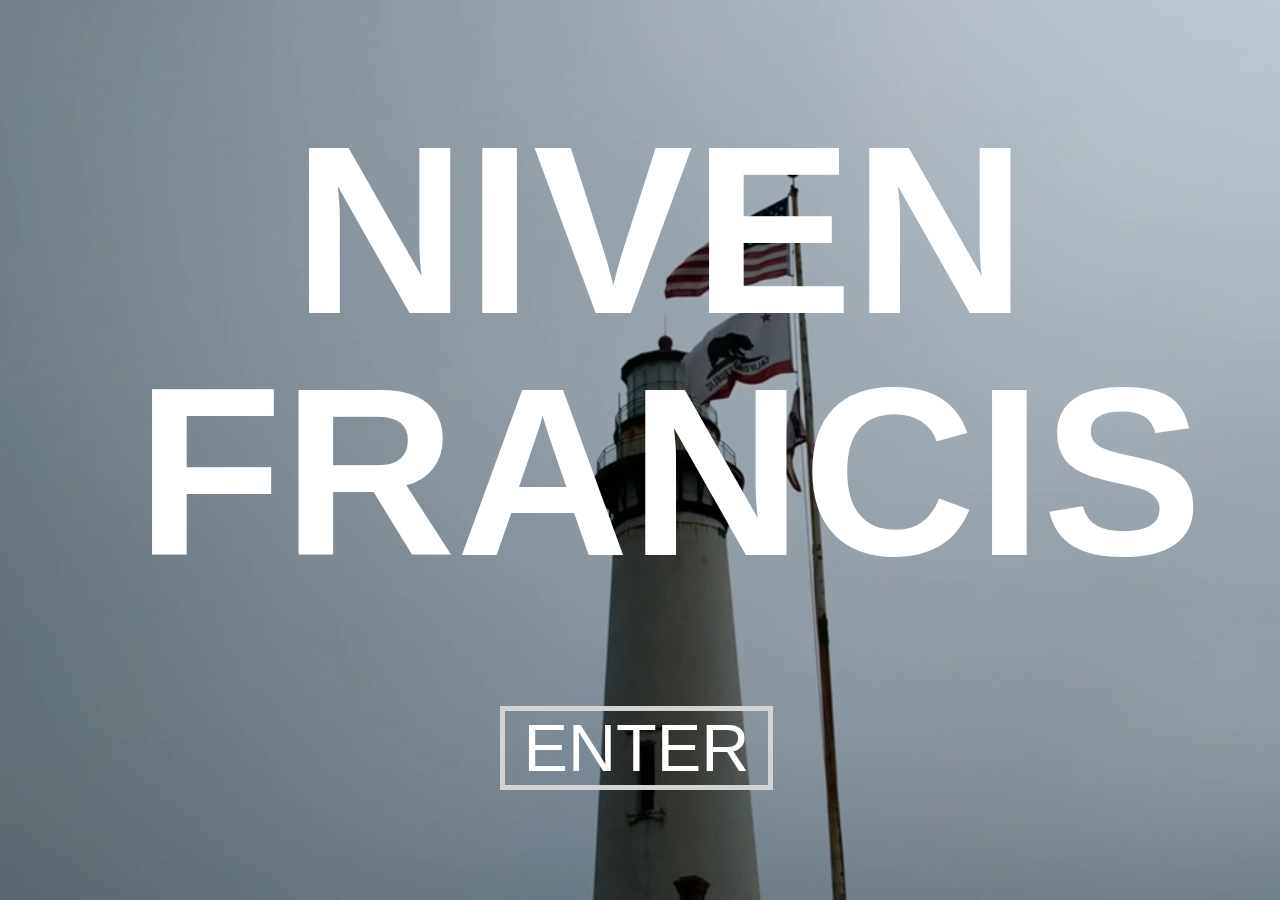
==== index.html @ 27ca5911 "mobile phone paralax" ====
<!DOCTYPE html>
<html>
<head>
<meta charset="ISO-8859-1">
<meta http-equiv="Cache-control" content="no-cache">
<link href="styles.css" type="text/css" rel="stylesheet" />
<title>Nivsite</title>
</head>
<body>

<div id="home" class="home_container">
	<div id="intro" class="fadein">
	
		<div class="h1">
			<div id="niven" class="names">NIVEN</div> <div id="francis" class="names">FRANCIS</div>
	
			<div id="enter" class="enter" onclick="fadeout_main()">
				<span style='border:5px #D3D3D3 solid;'>&nbspENTER&nbsp</span>
			</div>
		
		</div>
	
	</div>
	
<div class="fullscreen-bg">
	    <video loop muted autoplay class="fullscreen-bg__video">
	        <source src="media/background.mp4" type="video/mp4">
	    </video>
	</div>
</div>

<script src="http://code.jquery.com/jquery-1.11.0.min.js"></script>
<script>
$(document).ready(function() {
	$('#enter').css({
        left: -0.1 * 850 + window.innerWidth/2 - 55,
        top: -0.1 * 400 + window.innerHeight/2 + 300
    });
    $('#niven').css({
        left: -0.02 * 850 + window.innerWidth/2 - 330,
        top: -0.02 * 400 + window.innerHeight/2 - 350
    });
    $('#francis').css({
        left: -0.04 * 850 + window.innerWidth/2 - 470,
        top: -0.04 * 400 + window.innerHeight/2 - 100
    });
    
    if(detectmob()) {
	    if (window.DeviceOrientationEvent) {
	    	var niven = document.getElementById("niven");
	    	niven.style.fontSize = "130pt";
	    	
	    	var francis = document.getElementById("francis");
	    	francis.style.fontSize = "130pt";
	    	
	    	var enter = document.getElementById("enter");

	    	function handleOrientation(event) {
	    	  var x = event.beta;  // In degree in the range [-180,180]
	    	  var y = event.gamma; // In degree in the range [-90,90]

	    	  // Because we don't want to have the device upside down
	    	  // We constrain the x value to the range [-90,90]
	    	  if (x >  45) { x =  45};
	    	  if (x < -45) { x = -45};

	    	  // To make computation easier we shift the range of 
	    	  // x and y to [0,180]
	    	  x += 90;
	    	  y += 90;

	    	  niven.style.top  = (window.innerWidth*x/800 + 270) + "px";
	    	  niven.style.left = (window.innerHeight*y/800 + 100) + "px";
	    	  
	    	  francis.style.top  = (window.innerWidth*x/500 + 350) + "px";
	    	  francis.style.left = (window.innerHeight*y/500 - 100) + "px";
	    	  
	    	  enter.style.top  = (window.innerWidth*x/180 + 250) + "px";
	    	  enter.style.left = (window.innerHeight*y/180 - 370) + "px";
	    	}

	    	window.addEventListener('deviceorientation', handleOrientation);
	    }
    }
});

$(document).bind('mousemove', function(e){
	if(!detectmob()) {
	    $('#enter').css({
	        left: -0.1 * e.pageX + window.innerWidth/2 - 55,
	        top: -0.1 * e.pageY + window.innerHeight/2 + 300
	    });
	    $('#niven').css({
	        left: -0.02 * e.pageX + window.innerWidth/2 - 330,
	        top: -0.02 * e.pageY + window.innerHeight/2 - 350
	    });
	    $('#francis').css({
	        left: -0.04 * e.pageX + window.innerWidth/2 - 470,
	        top: -0.04 * e.pageY + window.innerHeight/2 - 100
	    });
	}
});

document.onkeydown = function() {
	if (event.keyCode == 13 || event.keyCode == 32) {
		fadeout_main();
	}
}

function fadeout_main() {
	document.getElementById("intro").style.animation = "fadeout 1s";
	setTimeout(loadMain, 900);
}

function loadMain() {
	var toChange = document.getElementById("intro");
	toChange.className = "container";
	document.getElementById("intro").style.animation = "fadein_transparent 1s";
	show_home();
}

function show_home() {
	var toChange = document.getElementById("intro");
	if(detectmob()) {
		toChange.innerHTML = '<div class="header_mobile" onclick="show_home()"><b>HOME</b></div> | ';
		toChange.innerHTML += '<div class="header_mobile" onclick="show_media()">MEDIA</div> | ';
		toChange.innerHTML += '<div class="header_mobile" onclick="show_about()">ABOUT</div>';
	}
	else if(!detectmob()) {
		toChange.innerHTML = '<div class="header" onclick="show_home()"><b>HOME</b></div> | ';
		toChange.innerHTML += '<div class="header" onclick="show_media()">MEDIA</div> | ';
		toChange.innerHTML += '<div class="header" onclick="show_about()">ABOUT</div>';
	}
	toChange.innerHTML += '<br><hr>';
	toChange.innerHTML += '<div id="inner" class="inner_text"></div>';
	
	document.getElementById("intro").style.opacity = 0.8;
	document.title = "Nivsite Home";
	
	var toChange = document.getElementById("inner");
	jQuery("#inner").load('WebContent/home.html');
}

function show_media() {
	var toChange = document.getElementById("intro");
	if(detectmob()) {
	toChange.innerHTML = '<div class="header_mobile" onclick="show_home()">HOME</div> | ';
	toChange.innerHTML += '<div class="header_mobile" onclick="show_media()"><b>MEDIA</b></div> | ';
	toChange.innerHTML += '<div class="header_mobile" onclick="show_about()">ABOUT</div>';
	}
	else if(!detectmob()) {
		toChange.innerHTML = '<div class="header" onclick="show_home()">HOME</div> | ';
		toChange.innerHTML += '<div class="header" onclick="show_media()"><b>MEDIA</b></div> | ';
		toChange.innerHTML += '<div class="header" onclick="show_about()">ABOUT</div>';
	}
	toChange.innerHTML += '<br><hr>';
	toChange.innerHTML += '<div id="inner" class="inner_text"></div>';
	
	document.getElementById("intro").style.opacity = 1;
	document.title = "Nivsite Media";
	
	var toChange = document.getElementById("inner");
	jQuery("#inner").load('WebContent/media.html');
}

function show_about() {
	var toChange = document.getElementById("intro");
	if(detectmob()) {
		toChange.innerHTML = '<div class="header_mobile" onclick="show_home()">HOME</div> | ';
		toChange.innerHTML += '<div class="header_mobile" onclick="show_media()">MEDIA</div> | ';
		toChange.innerHTML += '<div class="header_mobile" onclick="show_about()"><b>ABOUT</b></div>';
	}
	else if(!detectmob()) {
		toChange.innerHTML = '<div class="header" onclick="show_home()">HOME</div> | ';
		toChange.innerHTML += '<div class="header" onclick="show_media()">MEDIA</div> | ';
		toChange.innerHTML += '<div class="header" onclick="show_about()"><b>ABOUT</b></div>';
	
	}
	toChange.innerHTML += '<br><hr>';
	toChange.innerHTML += '<div id="inner" class="inner_text"></div>';
	
	document.getElementById("intro").style.opacity = 0.8;
	document.title = "Nivsite About";
	
	var toChange = document.getElementById("inner");
	jQuery("#inner").load('WebContent/about.html');
}

function detectmob() { 
	 if( navigator.userAgent.match(/Android/i)
	 || navigator.userAgent.match(/webOS/i)
	 || navigator.userAgent.match(/iPhone/i)
	 || navigator.userAgent.match(/iPad/i)
	 || navigator.userAgent.match(/iPod/i)
	 || navigator.userAgent.match(/BlackBerry/i)
	 || navigator.userAgent.match(/Windows Phone/i)
	 ){
	    return true;
	  }
	 else {
	    return false;
	  }
}

</script>

</body>
</html>
---- styles.css ----
@CHARSET "ISO-8859-1";

body {
	background-image: url("media/background.png");
	background-color: black;
}

#background {
    width: 100%; 
    height: 100%; 
    position: fixed; 
    left: 0px; 
    top: 0px; 
    z-index: -1; /* Ensure div tag stays behind content; -999 might work, too. */
}

.stretch {
    width:100%;
    height:100%;
}

.h1 {
	padding-top: 150px;
	text-align: center;
	font-family:Helvetica;
	color: #eaeaea;
	font-size: 180pt;
	font-weight: bold;
}

.names {
	font-size: 180pt;
	color: #ffffff;
	position: absolute;
}

.enter {
	color: #ffffff;
	position: absolute;
	text-align: center;	
	font-family:Arial, Helvetica, sans-serif;
	font-size: 50pt;
	height: 10px;
	/*animation: fading 3s infinite;*/
	font-weight: normal;
	cursor:pointer;
}

.fadein {
	animation: fadein 1s;
}

.li {
	color:red;
}

img.top {
    float:right;
}

.info {
	float: left;
}

@keyframes fading {
	0%{opacity:0}
	50%{opacity:1}
	100%{opacity:0}
}

@keyframes fadein_transparent {
	from {opacity:0} to {opacity:0.8}
}

@keyframes fadein {
	from {opacity:0} to {opacity:1}
}

@keyframes fadeout {
	from {opactiy:1} to {opacity:0}
}

.fullscreen-bg {
    position: fixed;
    top: 0;
    right: 0;
    bottom: 0;
    left: 0;
    overflow: hidden;
    z-index: -100;
}

.fullscreen-bg__video {
    position: absolute;
    top: 0;
    left: 0;
    width: 100%;
    height: 100%;
}


.parent {
	text-align: center;
	font-family: Courier New;
}

.parent > ul {
	display: inline-block;
}

ul {
	text-decoration: none;
	list-style: none;
	padding: 0;
	margin: 0;
}

a {
	color: inherit; /* blue colors for links too */
	text-decoration: inherit; /* no underline */
}

.inner_text {
	color: black;
	margin: auto;
	font-family: "Trebuchet MS", Helvetica, sans-serif;
}

.header {
	display: inline;
	cursor: pointer;
}

.header_mobile {
	display: inline;
	cursor: pointer;
	font-size: 50px;
	padding: 20px;
}

@media (min-aspect-ratio: 16/9) {
  .fullscreen-bg__video {
    width: 100%;
    height: auto;
  }
}

@media (max-aspect-ratio: 16/9) {
  .fullscreen-bg__video {
    width: auto;
    height: 100%;
  }
}

.container {
	overflow: hidden;
	margin: auto;
	border: 5px rgba(255, 255, 255, .5);
	background-color: #f2f2f2;
	opacity: 0.8;
	padding: 20px;
    border-width: 5px;
    width: 1060px;
    text-align: center;
    font-family: Monospace;
    font-size: 20px;
}

.home_container {
    width: 1060px;
    margin: auto;
}
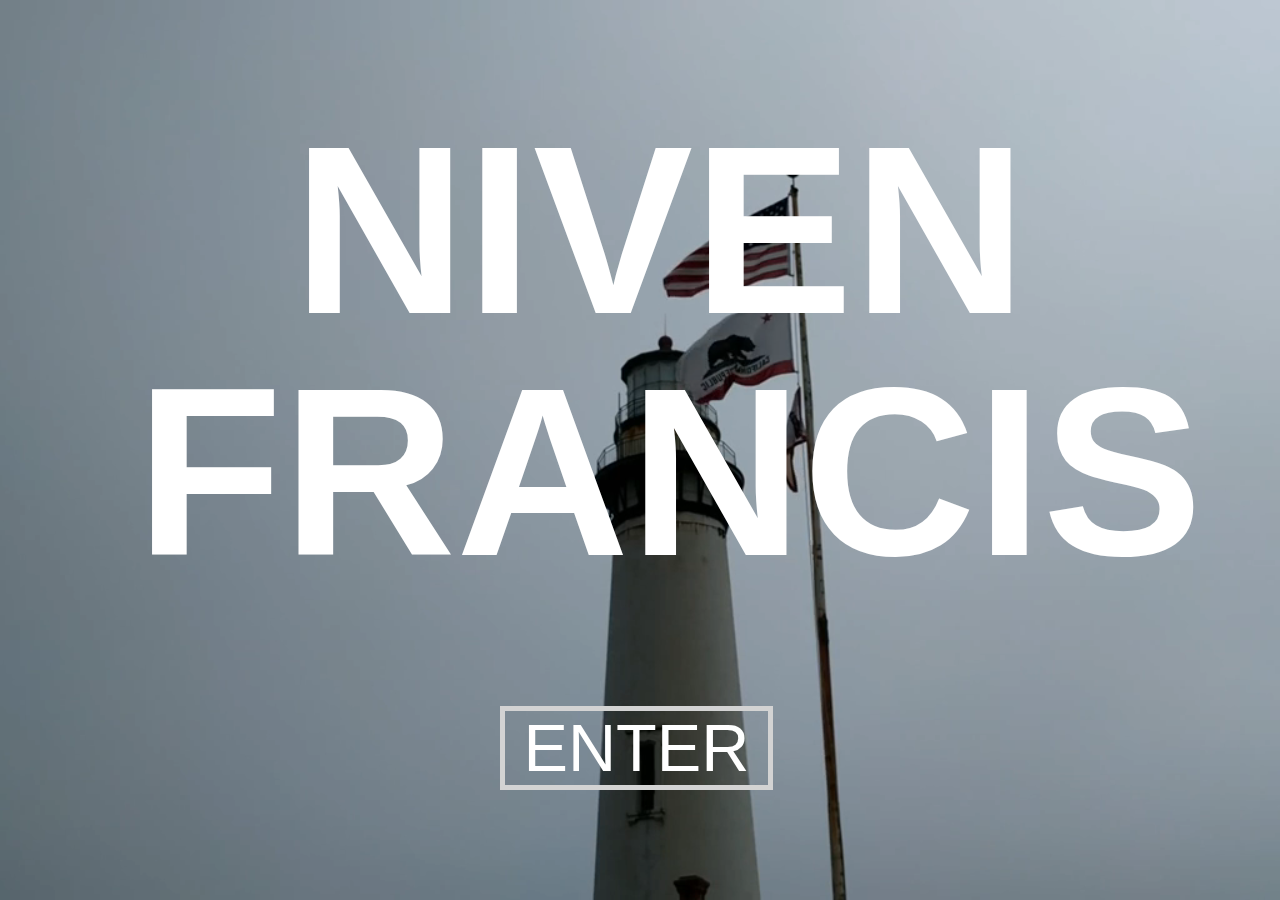
==== commit 11b200c3: "mobile phone paralax" ====
--- a/index.html
+++ b/index.html
@@ -61,8 +61,11 @@
 
 	    	  // Because we don't want to have the device upside down
 	    	  // We constrain the x value to the range [-90,90]
-	    	  if (x >  45) { x =  45};
-	    	  if (x < -45) { x = -45};
+	    	  if (x >  90) { x =  90};
+	    	  if (x < -90) { x = -90};
+	    	  
+	    	  if (y >  45) { y =  45};
+	    	  if (y < -45) { y = -45};
 
 	    	  // To make computation easier we shift the range of 
 	    	  // x and y to [0,180]
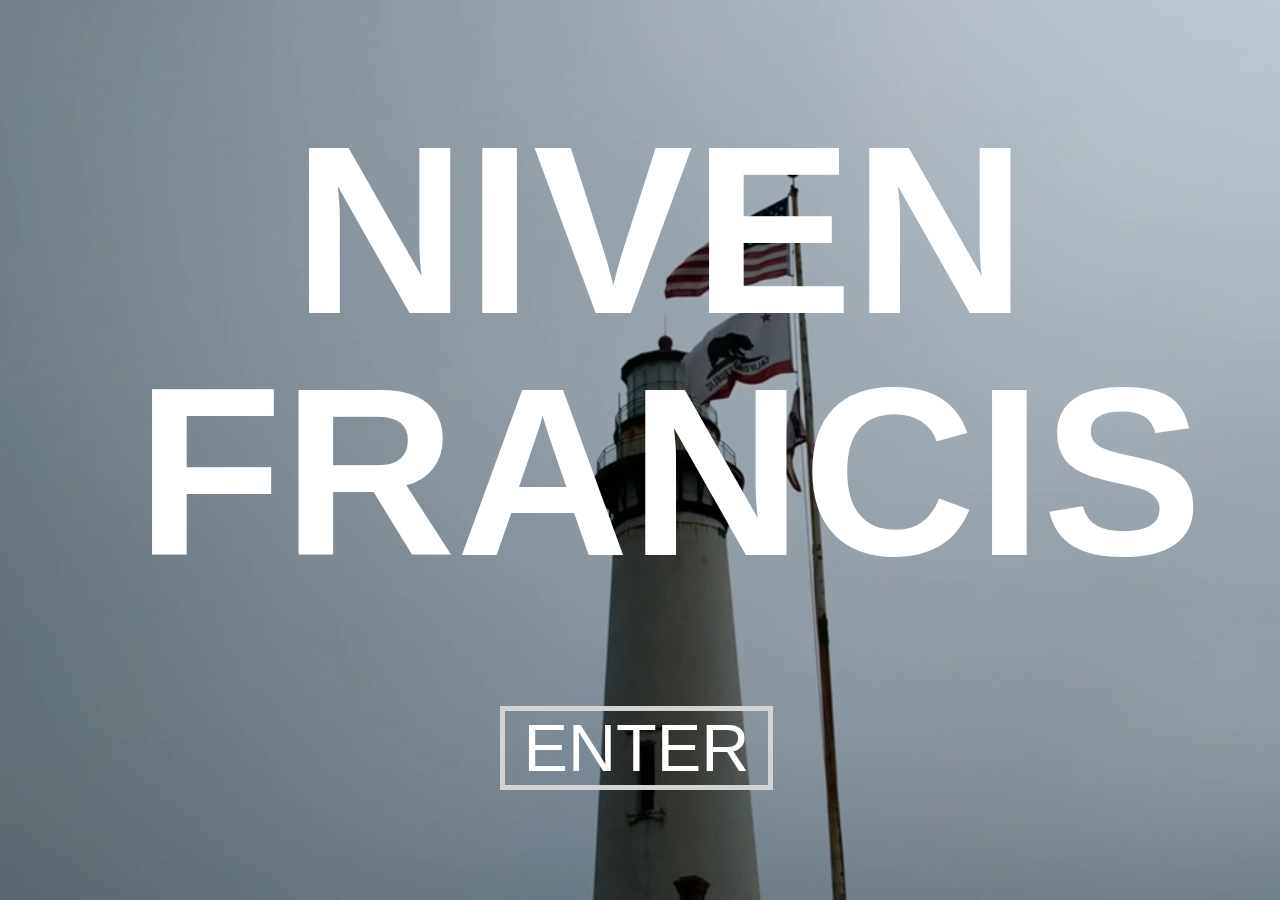
==== commit bae02a59: "favicons added" ====
--- a/index.html
+++ b/index.html
@@ -5,6 +5,25 @@
 <meta http-equiv="Cache-control" content="no-cache">
 <link href="styles.css" type="text/css" rel="stylesheet" />
 <title>Nivsite</title>
+
+<link rel="apple-touch-icon" sizes="57x57" href="media/icons/favicon/apple-icon-57x57.png">
+<link rel="apple-touch-icon" sizes="60x60" href="media/icons/favicon/apple-icon-60x60.png">
+<link rel="apple-touch-icon" sizes="72x72" href="media/icons/favicon/apple-icon-72x72.png">
+<link rel="apple-touch-icon" sizes="76x76" href="media/icons/favicon/apple-icon-76x76.png">
+<link rel="apple-touch-icon" sizes="114x114" href="media/icons/favicon/apple-icon-114x114.png">
+<link rel="apple-touch-icon" sizes="120x120" href="media/icons/favicon/apple-icon-120x120.png">
+<link rel="apple-touch-icon" sizes="144x144" href="media/icons/favicon/apple-icon-144x144.png">
+<link rel="apple-touch-icon" sizes="152x152" href="media/icons/favicon/apple-icon-152x152.png">
+<link rel="apple-touch-icon" sizes="180x180" href="media/icons/favicon/apple-icon-180x180.png">
+<link rel="icon" type="image/png" sizes="192x192"  href="media/icons/favicon/android-icon-192x192.png">
+<link rel="icon" type="image/png" sizes="32x32" href="media/icons/favicon/favicon-32x32.png">
+<link rel="icon" type="image/png" sizes="96x96" href="media/icons/favicon/favicon-96x96.png">
+<link rel="icon" type="image/png" sizes="16x16" href="media/icons/favicon/favicon-16x16.png">
+<link rel="manifest" href="media/icons/favicon/manifest.json">
+<meta name="msapplication-TileColor" content="#ffffff">
+<meta name="msapplication-TileImage" content="media/icons/favicon/ms-icon-144x144.png">
+<meta name="theme-color" content="#ffffff">
+
 </head>
 <body>
 
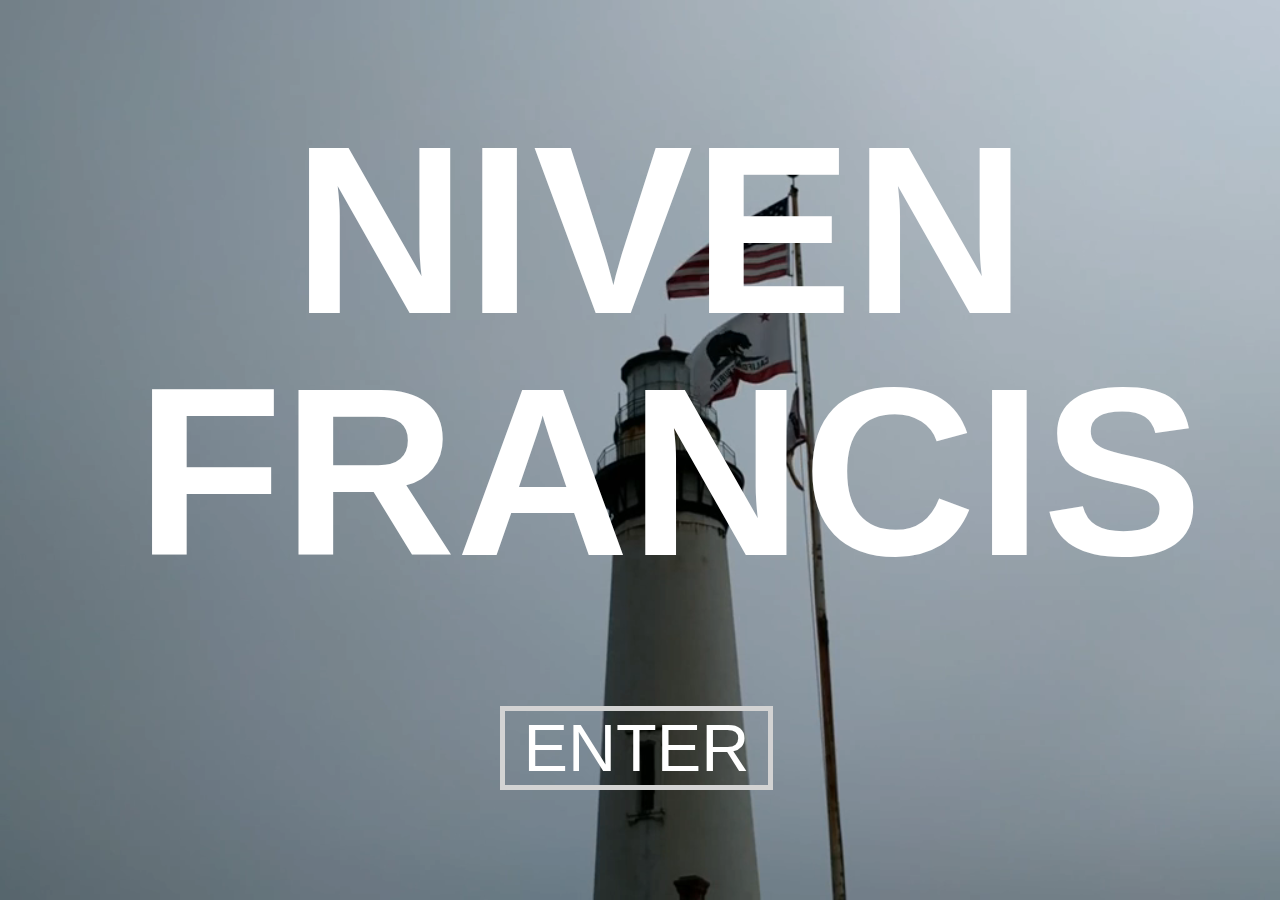
==== commit 87f3a0f9: "Update index.html" ====
--- a/index.html
+++ b/index.html
@@ -1,6 +1,17 @@
 <!DOCTYPE html>
 <html>
 <head>
+	
+<!-- Global site tag (gtag.js) - Google Analytics -->
+<script async src="https://www.googletagmanager.com/gtag/js?id=UA-110481690-1"></script>
+<script>
+  window.dataLayer = window.dataLayer || [];
+  function gtag(){dataLayer.push(arguments);}
+  gtag('js', new Date());
+
+  gtag('config', 'UA-110481690-1');
+</script>
+	
 <meta charset="ISO-8859-1">
 <meta http-equiv="Cache-control" content="no-cache">
 <link href="styles.css" type="text/css" rel="stylesheet" />
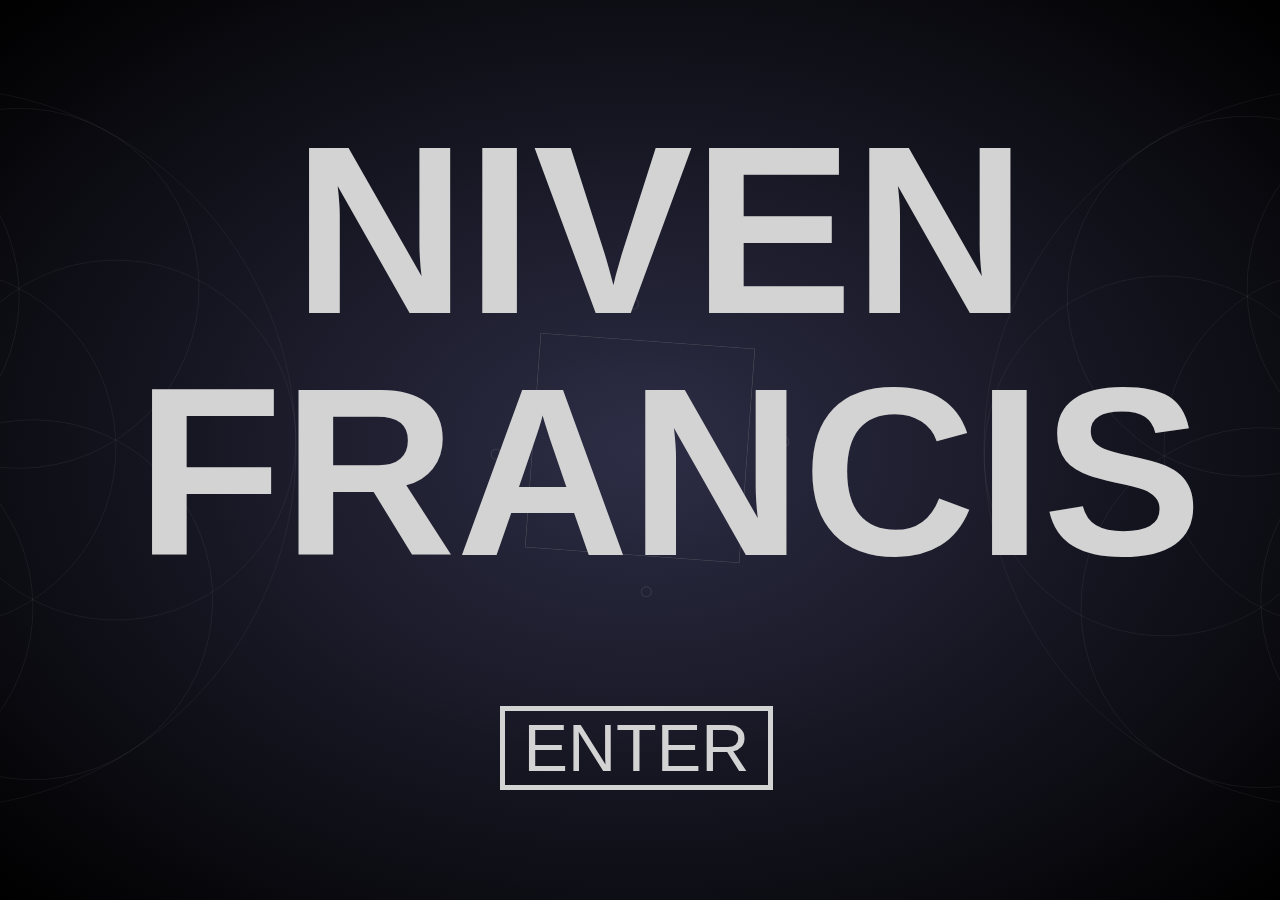
==== commit d0f3e2aa: "New background" ====
--- a/index.html
+++ b/index.html
@@ -1,17 +1,6 @@
 <!DOCTYPE html>
 <html>
 <head>
-	
-<!-- Global site tag (gtag.js) - Google Analytics -->
-<script async src="https://www.googletagmanager.com/gtag/js?id=UA-110481690-1"></script>
-<script>
-  window.dataLayer = window.dataLayer || [];
-  function gtag(){dataLayer.push(arguments);}
-  gtag('js', new Date());
-
-  gtag('config', 'UA-110481690-1');
-</script>
-	
 <meta charset="ISO-8859-1">
 <meta http-equiv="Cache-control" content="no-cache">
 <link href="styles.css" type="text/css" rel="stylesheet" />
@@ -35,27 +24,136 @@
 <meta name="msapplication-TileImage" content="media/icons/favicon/ms-icon-144x144.png">
 <meta name="theme-color" content="#ffffff">
 
+<style type="text/css">
+	html, body {
+		height: 100%;
+		margin: 0;
+	}
+
+	#wrapper {
+		min-height: 100%;
+	}
+</style>
+
 </head>
 <body>
 
 <div id="home" class="home_container">
+	<!-- INNER -->
+	<div class="inner">
+		<svg class="c" width="340" height="340" viewBox="0 0 120 120">
+        	<circle class="c4r" cx="60" cy="60" r="54" fill="none" stroke="gray" stroke-width=".1" />
+  		</svg>
+	</div>
+	<div class="inner">
+		<svg class="c" width="300" height="300" viewBox="0 0 120 120">
+        	<circle class="c3" cx="60" cy="60" r="54" fill="none" stroke="gray" stroke-width=".1"  />
+  		</svg>
+	</div>
+		<div class="inner">
+		<svg  width="215" height="215" viewBox="0 0 300 300" xmlns="http://www.w3.org/2000/svg" version="1.1" xmlns:xlink="http://www.w3.org/1999/xlink" >
+        	<rect width="300" height = "300" stroke-width="1" stroke="gray" fill-opacity="0" />
+        		<animate attributeType="XML" attributeName="opacity" from="0" to="1" dur="1s" />
+				<animateTransform attributeName="transform" attributeType="XML" type="rotate" from="0 0 0" to="360 0 0" dur="60s" repeatCount="indefinite"/>
+  		</svg>
+	</div>
+	
+	<div class="inner">
+		<svg id="satellite1" height="400" width="400">				
+			<animate attributeType="XML" attributeName="opacity" from="0" to="1" dur="3s" />
+			<animateTransform attributeType="xml" attributeName="transform" type="rotate" values="0 0 0; -360 0 0" dur="100s" additive="sum" repeatCount="indefinite" />
+		</svg>
+		<script type="text/javascript">
+			function drawCircle(cx, cy, r) {
+				var svgCircle = document.createElementNS('http://www.w3.org/2000/svg', "circle");
+				svgCircle.setAttributeNS(null, "cx", cx);
+				svgCircle.setAttributeNS(null, "cy", cy);
+				svgCircle.setAttributeNS(null, "r", r);
+				svgCircle.setAttributeNS(null, "stroke", 'gray')
+				svgCircle.setAttributeNS(null, "fill", 'transparent')
+				return svgCircle;
+			}
+			function polarToCartesian(center_x, center_y, radius, angle_in_degrees) {
+				var return_value = {}
+				var angle_in_radians = angle_in_degrees * Math.PI / 180.0;
+				return_value.x = center_x + radius * Math.cos(angle_in_radians);
+				return_value.y = center_y + radius * Math.sin(angle_in_radians);
+				return return_value;
+			}
+			/*  ==============================
+			 Loop to Draw Satellite circles
+			 ==============================  */
+			//  The center is the same for all circles
+			var cx = 200
+			var cy = 200
+			var radius_of_satellites_from_center = 144
+			var radius_of_small_circles = 5
+			var number_of_satellite_circles = 4
+			//  The angle increments for each circle drawn
+			for (var n = 0; n < number_of_satellite_circles; n++) {
+				//  Find how many degrees separate each circle
+				var degrees_of_separation = 360 / number_of_satellite_circles
+				var angle_as_degrees = degrees_of_separation * n
+				var coordinates = polarToCartesian(cx, cy, radius_of_satellites_from_center, angle_as_degrees)
+				document.getElementById('satellite1').appendChild(drawCircle(coordinates.x, coordinates.y, radius_of_small_circles))
+			}
+		</script>
+	</div>
+
+
+		<!-- LEFT -->
+	<div class="left">
+		<svg class="c" width="800" height="800" viewBox="0 0 120 120">
+        	<circle class="c6" cx="60" cy="60" r="54" fill="none" stroke="gray" stroke-width=".1" />
+  		</svg>
+	</div>
+	<div class="left">
+		<svg width="810" height="810" viewBox="0 0 288 288" xmlns="http://www.w3.org/2000/svg" version="1.1">
+			<g id="seed" transform="translate(144,144)" stroke-width=".1" stroke="lightgray" fill="none" >
+				<circle cx="0" r="64" />
+				<circle cx="64" r="64" />
+				<circle cx="64" r="64" transform="rotate(60)" />
+				<circle cx="64" r="64" transform="rotate(120)" />
+				<circle cx="64" r="64" transform="rotate(180)" />
+				<circle cx="64" r="64" transform="rotate(240)" />
+				<circle cx="64" r="64" transform="rotate(300)" />
+				<circle cx="0" r="128" />
+				<animate attributeType="XML" attributeName="opacity" from="0" to="1" dur="3s" />
+				<animateTransform attributeType="xml" attributeName="transform" type="rotate" values="0 0 0; -360 0 0" dur="100s" additive="sum" repeatCount="indefinite" />
+			</g>
+		</svg>
+	</div>
+	
+	<!-- RIGHT -->
+	<div class="right">
+		<svg class="cr" width="800" height="800" viewBox="0 0 120 120">
+        	<circle class="c6" cx="60" cy="60" r="54" fill="none" stroke="gray" stroke-width=".1" />
+  		</svg>
+	</div>
+	<div class="right">
+		<svg width="810" height="810" viewBox="0 0 288 288" xmlns="http://www.w3.org/2000/svg" version="1.1">
+			<g id="seed" transform="translate(144,144)" stroke-width=".1" stroke="lightgray" fill="none" >
+				<circle cx="0" r="64" />
+				<circle cx="64" r="64" />
+				<circle cx="64" r="64" transform="rotate(60)" />
+				<circle cx="64" r="64" transform="rotate(120)" />
+				<circle cx="64" r="64" transform="rotate(180)" />
+				<circle cx="64" r="64" transform="rotate(240)" />
+				<circle cx="64" r="64" transform="rotate(300)" />
+				<circle cx="0" r="128" />
+				<animate attributeType="XML" attributeName="opacity" from="0" to="1" dur="3s" />
+				<animateTransform attributeType="xml" attributeName="transform" type="rotate" values="0 0 0; -360 0 0" dur="100s" additive="sum" repeatCount="indefinite" />
+			</g>
+		</svg>
+	</div>
+
 	<div id="intro" class="fadein">
-	
 		<div class="h1">
 			<div id="niven" class="names">NIVEN</div> <div id="francis" class="names">FRANCIS</div>
-	
 			<div id="enter" class="enter" onclick="fadeout_main()">
 				<span style='border:5px #D3D3D3 solid;'>&nbspENTER&nbsp</span>
 			</div>
-		
 		</div>
-	
-	</div>
-	
-<div class="fullscreen-bg">
-	    <video loop muted autoplay class="fullscreen-bg__video">
-	        <source src="media/background.mp4" type="video/mp4">
-	    </video>
 	</div>
 </div>
 
--- a/styles.css
+++ b/styles.css
@@ -1,8 +1,8 @@
 @CHARSET "ISO-8859-1";
 
+
 body {
-	background-image: url("media/background.png");
-	background-color: black;
+	background: radial-gradient(#2D2D46, black);
 }
 
 #background {
@@ -30,12 +30,12 @@
 
 .names {
 	font-size: 180pt;
-	color: #ffffff;
+	color: lightgray;
 	position: absolute;
 }
 
 .enter {
-	color: #ffffff;
+	color: lightgray;
 	position: absolute;
 	text-align: center;	
 	font-family:Arial, Helvetica, sans-serif;
@@ -47,7 +47,7 @@
 }
 
 .fadein {
-	animation: fadein 1s;
+	animation: fadein 5s;
 }
 
 .li {
@@ -69,7 +69,7 @@
 }
 
 @keyframes fadein_transparent {
-	from {opacity:0} to {opacity:0.8}
+	from {opacity:0} to {opacity:1}
 }
 
 @keyframes fadein {
@@ -79,25 +79,6 @@
 @keyframes fadeout {
 	from {opactiy:1} to {opacity:0}
 }
-
-.fullscreen-bg {
-    position: fixed;
-    top: 0;
-    right: 0;
-    bottom: 0;
-    left: 0;
-    overflow: hidden;
-    z-index: -100;
-}
-
-.fullscreen-bg__video {
-    position: absolute;
-    top: 0;
-    left: 0;
-    width: 100%;
-    height: 100%;
-}
-
 
 .parent {
 	text-align: center;
@@ -169,4 +150,49 @@
 .home_container {
     width: 1060px;
     margin: auto;
-}+}
+
+.inner {
+    position: fixed;
+    top: 50%;
+    left: 50%;
+    -webkit-transform: translate(-50%, -50%);
+    transform: translate(-50%, -50%);
+}
+
+.left {
+    position: fixed;
+    top: 50%;
+    left: -5%;
+    -webkit-transform: translate(-50%, -50%);
+    transform: translate(-50%, -50%);
+}
+
+.right {
+    position: fixed;
+    top: 50%;
+    left: 105%;
+    -webkit-transform: translate(-50%, -50%);
+    transform: translate(-50%, -50%);
+}
+
+.c { transform: rotate(-90deg); }
+.cr { transform: rotate(90deg); }
+@keyframes dash { from { transform: rotate(45deg); } to { transform: rotate(360deg); } }
+
+.c1 { stroke-dasharray: 339.292; stroke-dashoffset: 339.292; animation: fw 1s alternate; -webkit-animation-fill-mode: forwards; }
+.c2 { stroke-dasharray: 339.292; stroke-dashoffset: 339.292; animation: fw 1.5s alternate; -webkit-animation-fill-mode: forwards; }
+.c3 { stroke-dasharray: 339.292; stroke-dashoffset: 339.292; animation: fw 2s alternate; -webkit-animation-fill-mode: forwards; }
+.c4 { stroke-dasharray: 339.292; stroke-dashoffset: 339.292; animation: fw 2.5s alternate; -webkit-animation-fill-mode: forwards; }
+.c5 { stroke-dasharray: 339.292; stroke-dashoffset: 339.292; animation: fw 3s alternate; -webkit-animation-fill-mode: forwards; }
+.c6 { stroke-dasharray: 339.292; stroke-dashoffset: 339.292; animation: fw 4.5s alternate; -webkit-animation-fill-mode: forwards; }
+
+.c1r { stroke-dasharray: 339.292; stroke-dashoffset: 339.292; animation: bw 1s alternate; -webkit-animation-fill-mode: forwards; }
+.c2r { stroke-dasharray: 339.292; stroke-dashoffset: 339.292; animation: bw 1.5s alternate; -webkit-animation-fill-mode: forwards; }
+.c3r { stroke-dasharray: 339.292; stroke-dashoffset: 339.292; animation: bw 2s alternate; -webkit-animation-fill-mode: forwards; }
+.c4r { stroke-dasharray: 339.292; stroke-dashoffset: 339.292; animation: bw 2.5s alternate; -webkit-animation-fill-mode: forwards; }
+.c5r { stroke-dasharray: 339.292; stroke-dashoffset: 339.292; animation: bw 3s alternate; -webkit-animation-fill-mode: forwards; }
+.c6r { stroke-dasharray: 339.292; stroke-dashoffset: 339.292; animation: bw 4.5s alternate; -webkit-animation-fill-mode: forwards; }
+
+@keyframes fw { from { stroke-dashoffset: 339.292; } to { stroke-dashoffset: 0; } }
+@keyframes bw { from { stroke-dashoffset: -339.292; } to { stroke-dashoffset: 0; } }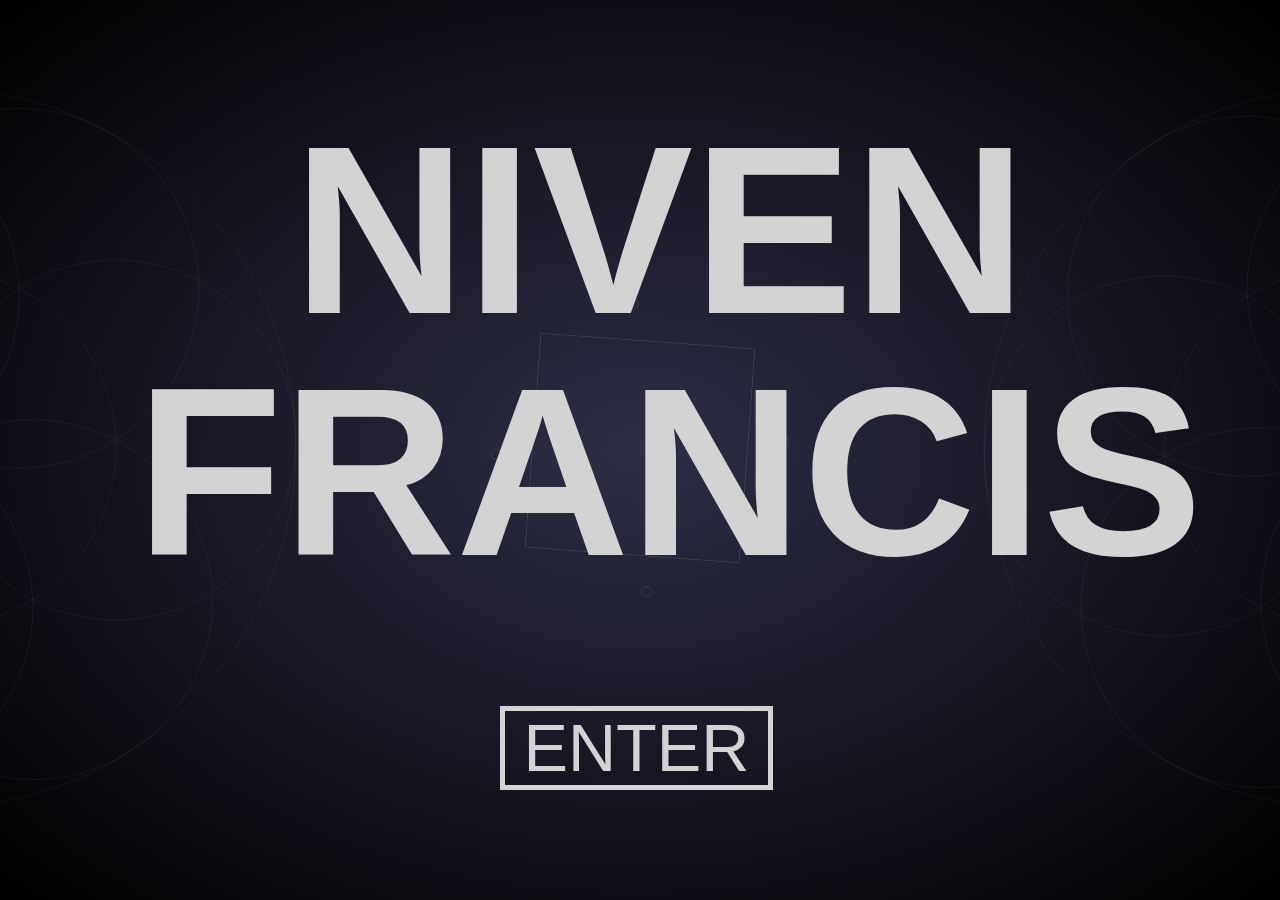
==== commit 6d54a62a: "Merge branch 'master' of https://github.com/nivenf/nivenf.github.io" ====
--- a/index.html
+++ b/index.html
@@ -1,6 +1,17 @@
 <!DOCTYPE html>
 <html>
 <head>
+	
+<!-- Global site tag (gtag.js) - Google Analytics -->
+<script async src="https://www.googletagmanager.com/gtag/js?id=UA-110481690-1"></script>
+<script>
+  window.dataLayer = window.dataLayer || [];
+  function gtag(){dataLayer.push(arguments);}
+  gtag('js', new Date());
+
+  gtag('config', 'UA-110481690-1');
+</script>
+	
 <meta charset="ISO-8859-1">
 <meta http-equiv="Cache-control" content="no-cache">
 <link href="styles.css" type="text/css" rel="stylesheet" />
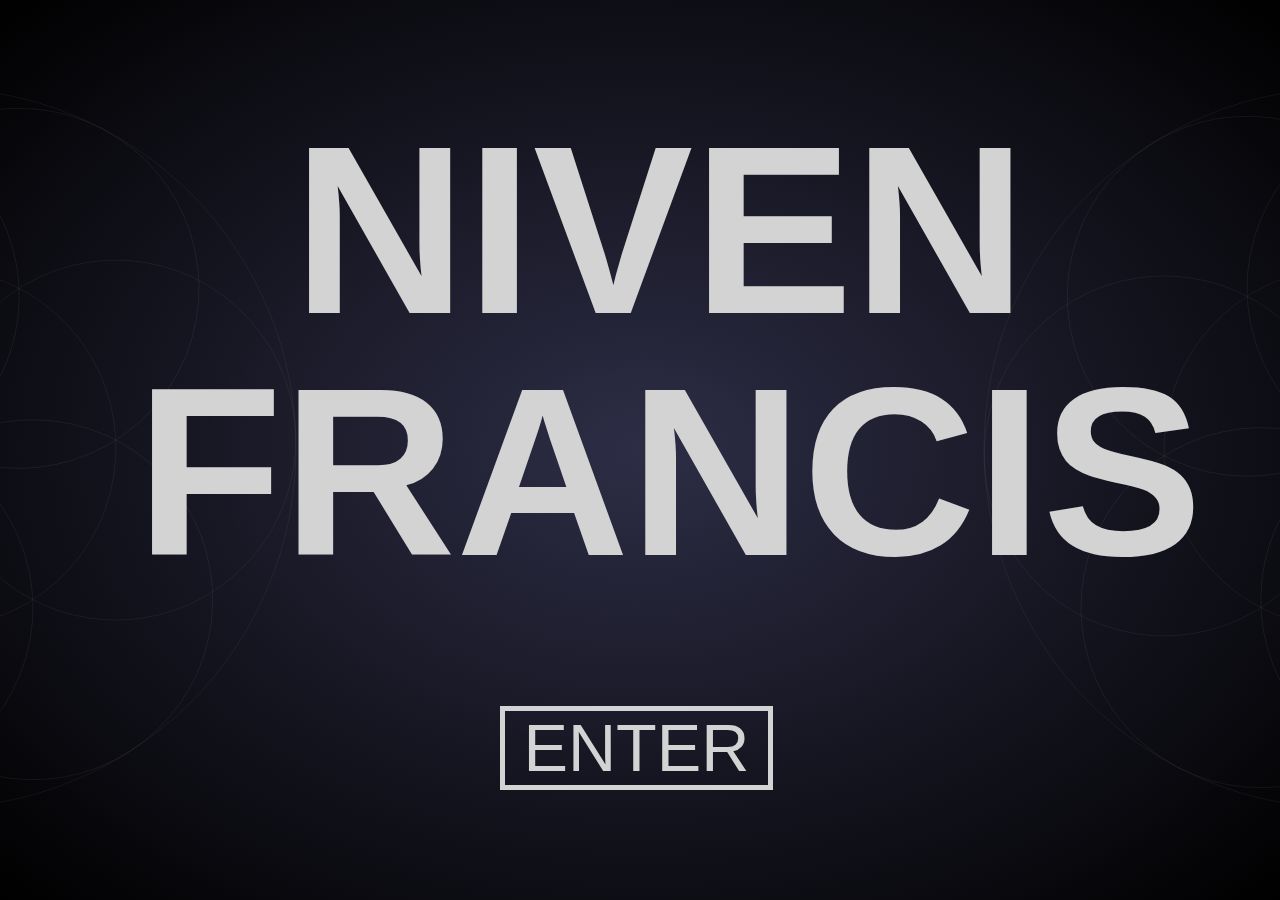
==== commit bd097b25: "Removed center svg elements (blocked mouse input)" ====
--- a/index.html
+++ b/index.html
@@ -50,69 +50,7 @@
 <body>
 
 <div id="home" class="home_container">
-	<!-- INNER -->
-	<div class="inner">
-		<svg class="c" width="340" height="340" viewBox="0 0 120 120">
-        	<circle class="c4r" cx="60" cy="60" r="54" fill="none" stroke="gray" stroke-width=".1" />
-  		</svg>
-	</div>
-	<div class="inner">
-		<svg class="c" width="300" height="300" viewBox="0 0 120 120">
-        	<circle class="c3" cx="60" cy="60" r="54" fill="none" stroke="gray" stroke-width=".1"  />
-  		</svg>
-	</div>
-		<div class="inner">
-		<svg  width="215" height="215" viewBox="0 0 300 300" xmlns="http://www.w3.org/2000/svg" version="1.1" xmlns:xlink="http://www.w3.org/1999/xlink" >
-        	<rect width="300" height = "300" stroke-width="1" stroke="gray" fill-opacity="0" />
-        		<animate attributeType="XML" attributeName="opacity" from="0" to="1" dur="1s" />
-				<animateTransform attributeName="transform" attributeType="XML" type="rotate" from="0 0 0" to="360 0 0" dur="60s" repeatCount="indefinite"/>
-  		</svg>
-	</div>
-	
-	<div class="inner">
-		<svg id="satellite1" height="400" width="400">				
-			<animate attributeType="XML" attributeName="opacity" from="0" to="1" dur="3s" />
-			<animateTransform attributeType="xml" attributeName="transform" type="rotate" values="0 0 0; -360 0 0" dur="100s" additive="sum" repeatCount="indefinite" />
-		</svg>
-		<script type="text/javascript">
-			function drawCircle(cx, cy, r) {
-				var svgCircle = document.createElementNS('http://www.w3.org/2000/svg', "circle");
-				svgCircle.setAttributeNS(null, "cx", cx);
-				svgCircle.setAttributeNS(null, "cy", cy);
-				svgCircle.setAttributeNS(null, "r", r);
-				svgCircle.setAttributeNS(null, "stroke", 'gray')
-				svgCircle.setAttributeNS(null, "fill", 'transparent')
-				return svgCircle;
-			}
-			function polarToCartesian(center_x, center_y, radius, angle_in_degrees) {
-				var return_value = {}
-				var angle_in_radians = angle_in_degrees * Math.PI / 180.0;
-				return_value.x = center_x + radius * Math.cos(angle_in_radians);
-				return_value.y = center_y + radius * Math.sin(angle_in_radians);
-				return return_value;
-			}
-			/*  ==============================
-			 Loop to Draw Satellite circles
-			 ==============================  */
-			//  The center is the same for all circles
-			var cx = 200
-			var cy = 200
-			var radius_of_satellites_from_center = 144
-			var radius_of_small_circles = 5
-			var number_of_satellite_circles = 4
-			//  The angle increments for each circle drawn
-			for (var n = 0; n < number_of_satellite_circles; n++) {
-				//  Find how many degrees separate each circle
-				var degrees_of_separation = 360 / number_of_satellite_circles
-				var angle_as_degrees = degrees_of_separation * n
-				var coordinates = polarToCartesian(cx, cy, radius_of_satellites_from_center, angle_as_degrees)
-				document.getElementById('satellite1').appendChild(drawCircle(coordinates.x, coordinates.y, radius_of_small_circles))
-			}
-		</script>
-	</div>
-
-
-		<!-- LEFT -->
+	<!-- LEFT -->
 	<div class="left">
 		<svg class="c" width="800" height="800" viewBox="0 0 120 120">
         	<circle class="c6" cx="60" cy="60" r="54" fill="none" stroke="gray" stroke-width=".1" />
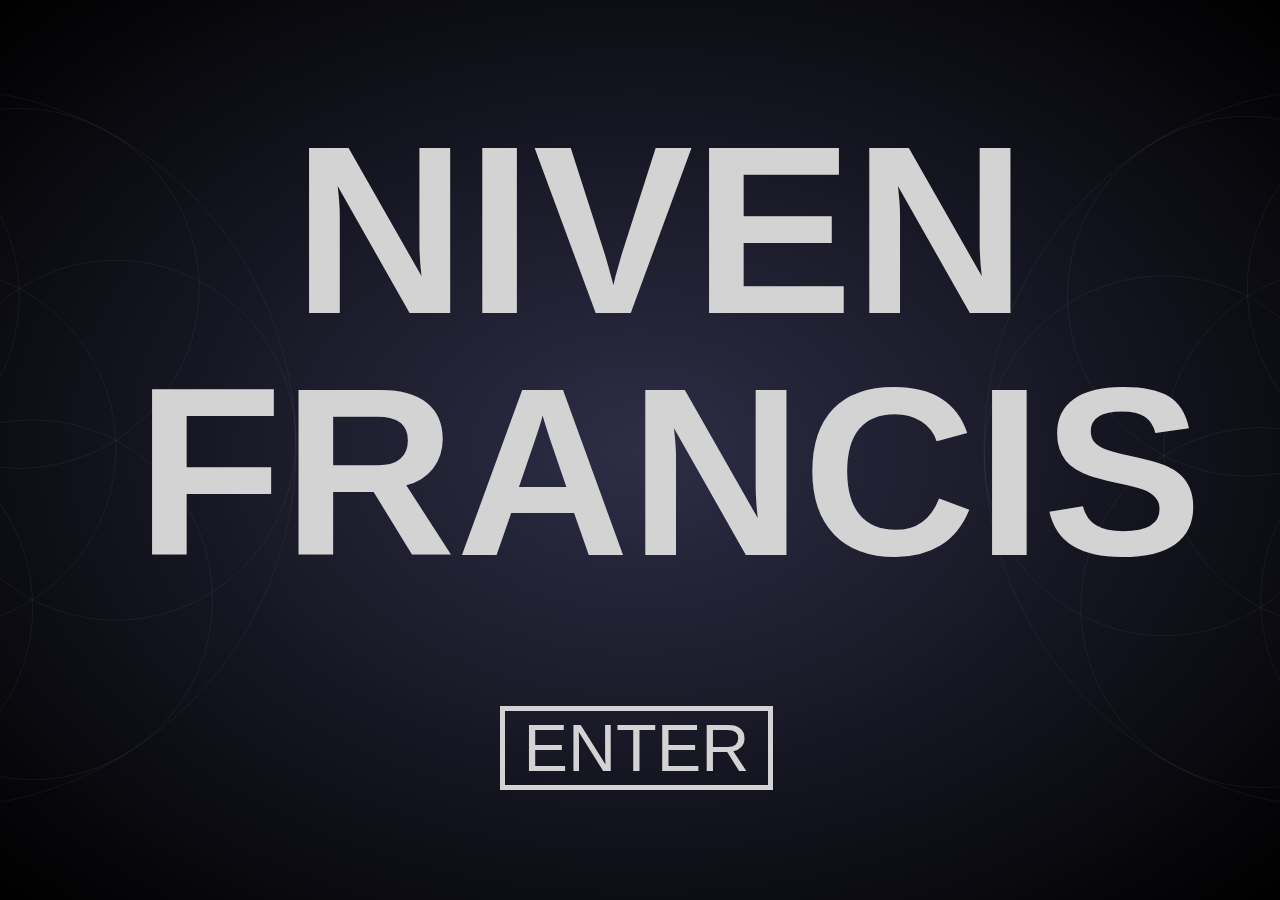
==== commit 30c661a0: "remove svg elements on mobile device" ====
--- a/index.html
+++ b/index.html
@@ -106,6 +106,7 @@
 	</div>
 </div>
 
+<script src="http://d3js.org/d3.v4.min.js"></script>
 <script src="http://code.jquery.com/jquery-1.11.0.min.js"></script>
 <script>
 $(document).ready(function() {
@@ -123,6 +124,7 @@
     });
     
     if(detectmob()) {
+    	d3.selectAll("svg").remove();
 	    if (window.DeviceOrientationEvent) {
 	    	var niven = document.getElementById("niven");
 	    	niven.style.fontSize = "130pt";
